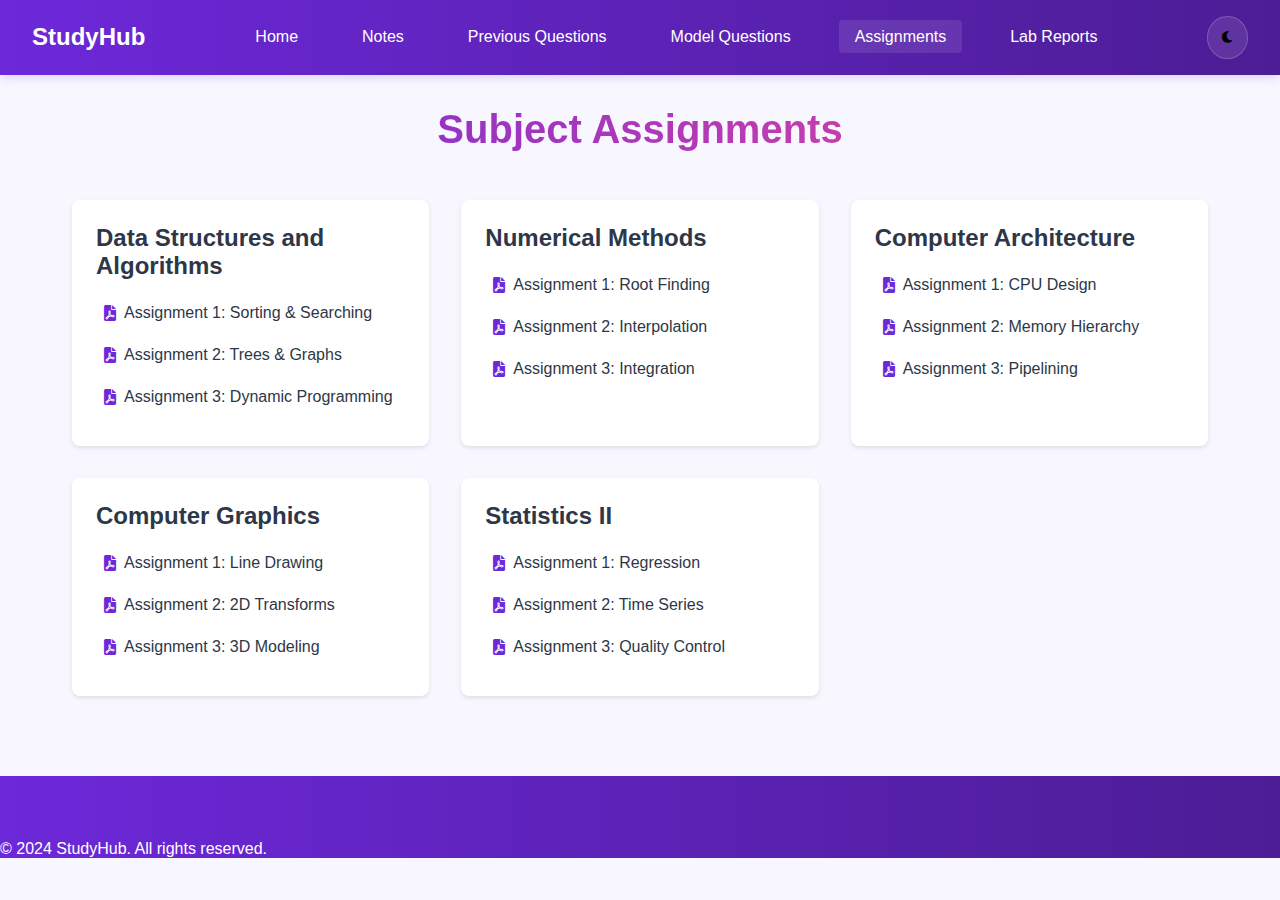
==== assignments.html @ 10376897 "initial commit" ====
<!DOCTYPE html>
<html lang="en">
<head>
    <meta charset="UTF-8">
    <meta name="viewport" content="width=device-width, initial-scale=1.0">
    <title>Assignments - StudyHub</title>
    <link rel="stylesheet" href="styles/style.css">
    <link rel="stylesheet" href="https://cdnjs.cloudflare.com/ajax/libs/font-awesome/6.0.0/css/all.min.css">
</head>
<body>
    <nav class="navbar">
        <div class="nav-brand">StudyHub</div>
        <ul class="nav-links">
            <li><a href="index.html">Home</a></li>
            <li><a href="notes.html">Notes</a></li>
            <li><a href="previous-questions.html">Previous Questions</a></li>
            <li><a href="model-questions.html">Model Questions</a></li>
            <li><a href="assignments.html" class="active">Assignments</a></li>
            <li><a href="lab-reports.html">Lab Reports</a></li>
        </ul>
        <button id="theme-toggle" class="theme-toggle">
            <i class="fas fa-moon"></i>
        </button>
    </nav>

    <main class="container">
        <h1>Subject Assignments</h1>
        <div class="subject-grid">
            <div class="subject-card">
                <h2>Data Structures and Algorithms</h2>
                <ul class="topic-list">
                    <li><a href="assets/pdfs/dsa-assignment1.pdf"><i class="fas fa-file-pdf"></i> Assignment 1: Sorting & Searching</a></li>
                    <li><a href="assets/pdfs/dsa-assignment2.pdf"><i class="fas fa-file-pdf"></i> Assignment 2: Trees & Graphs</a></li>
                    <li><a href="assets/pdfs/dsa-assignment3.pdf"><i class="fas fa-file-pdf"></i> Assignment 3: Dynamic Programming</a></li>
                </ul>
            </div>
            <div class="subject-card">
                <h2>Numerical Methods</h2>
                <ul class="topic-list">
                    <li><a href="assets/pdfs/nm-assignment1.pdf"><i class="fas fa-file-pdf"></i> Assignment 1: Root Finding</a></li>
                    <li><a href="assets/pdfs/nm-assignment2.pdf"><i class="fas fa-file-pdf"></i> Assignment 2: Interpolation</a></li>
                    <li><a href="assets/pdfs/nm-assignment3.pdf"><i class="fas fa-file-pdf"></i> Assignment 3: Integration</a></li>
                </ul>
            </div>
            <div class="subject-card">
                <h2>Computer Architecture</h2>
                <ul class="topic-list">
                    <li><a href="assets/pdfs/ca-assignment1.pdf"><i class="fas fa-file-pdf"></i> Assignment 1: CPU Design</a></li>
                    <li><a href="assets/pdfs/ca-assignment2.pdf"><i class="fas fa-file-pdf"></i> Assignment 2: Memory Hierarchy</a></li>
                    <li><a href="assets/pdfs/ca-assignment3.pdf"><i class="fas fa-file-pdf"></i> Assignment 3: Pipelining</a></li>
                </ul>
            </div>
            <div class="subject-card">
                <h2>Computer Graphics</h2>
                <ul class="topic-list">
                    <li><a href="assets/pdfs/cg-assignment1.pdf"><i class="fas fa-file-pdf"></i> Assignment 1: Line Drawing</a></li>
                    <li><a href="assets/pdfs/cg-assignment2.pdf"><i class="fas fa-file-pdf"></i> Assignment 2: 2D Transforms</a></li>
                    <li><a href="assets/pdfs/cg-assignment3.pdf"><i class="fas fa-file-pdf"></i> Assignment 3: 3D Modeling</a></li>
                </ul>
            </div>
            <div class="subject-card">
                <h2>Statistics II</h2>
                <ul class="topic-list">
                    <li><a href="assets/pdfs/stat2-assignment1.pdf"><i class="fas fa-file-pdf"></i> Assignment 1: Regression</a></li>
                    <li><a href="assets/pdfs/stat2-assignment2.pdf"><i class="fas fa-file-pdf"></i> Assignment 2: Time Series</a></li>
                    <li><a href="assets/pdfs/stat2-assignment3.pdf"><i class="fas fa-file-pdf"></i> Assignment 3: Quality Control</a></li>
                </ul>
            </div>
        </div>
    </main>

    <footer>
        <p>&copy; 2024 StudyHub. All rights reserved.</p>
    </footer>

    <script src="scripts/main.js"></script>
</body>
</html>
---- styles/style.css ----
:root {
    --primary-color: #6D28D9;      /* Rich purple */
    --secondary-color: #4C1D95;    /* Darker purple */
    --accent-color: #EC4899;       /* Pink accent */
    --background-color: #F8F7FF;   /* Very light purple-white */
    --text-color: #2D3748;         /* Dark gray with slight purple */
    --card-background: #FFFFFF;    /* Pure white */
    --hover-color: #EDE9FE;       /* Light purple hover */
    --border-color: rgba(109, 40, 217, 0.1);  /* Transparent purple */
}

[data-theme="dark"] {
    --background-color: #1A1625;    /* Dark purple background */
    --text-color: #E9E8FF;         /* Light purple text */
    --card-background: #2D2A3F;    /* Dark purple cards */
    --hover-color: #4C1D95;        /* Deep purple hover */
    --border-color: rgba(237, 233, 254, 0.1);  /* Light border */
}

* {
    margin: 0;
    padding: 0;
    box-sizing: border-box;
}

body {
    font-family: 'Segoe UI', Tahoma, Geneva, Verdana, sans-serif;
    background-color: var(--background-color);
    color: var(--text-color);
    transition: background-color 0.3s, color 0.3s;
}

.navbar {
    background-color: var(--primary-color);
    background-image: linear-gradient(to right, var(--primary-color), var(--secondary-color));
    box-shadow: 0 2px 10px rgba(109, 40, 217, 0.2);
    padding: 1rem 2rem;
    display: flex;
    justify-content: space-between;
    align-items: center;
    color: white;
}

.nav-brand {
    font-size: 1.5rem;
    font-weight: bold;
}

.nav-links {
    display: flex;
    list-style: none;
    gap: 2rem;
}

.nav-links a {
    color: white;
    text-decoration: none;
    padding: 0.5rem 1rem;
    border-radius: 0.25rem;
    transition: background-color 0.3s;
    position: relative;
    overflow: hidden;
}

.nav-links a:hover,
.nav-links a.active {
    background-color: rgba(255, 255, 255, 0.1);
}

.nav-links a::after {
    content: '';
    position: absolute;
    bottom: 0;
    left: 0;
    width: 0;
    height: 2px;
    background-color: white;
    transition: width 0.3s ease;
}

.nav-links a:hover::after {
    width: 100%;
}

.theme-toggle {
    background: rgba(255, 255, 255, 0.1);
    padding: 0.8rem;
    border-radius: 50%;
    border: 1px solid rgba(255, 255, 255, 0.2);
    cursor: pointer;
    transition: all 0.3s ease;
}

.theme-toggle:hover {
    background: rgba(255, 255, 255, 0.2);
    transform: rotate(180deg);
}

.container {
    max-width: 1200px;
    margin: 2rem auto;
    padding: 0 1rem;
}

h1 {
    text-align: center;
    margin-bottom: 2rem;
    color: var(--primary-color);
    font-size: 2.5rem;
    font-weight: 700;
    background: linear-gradient(to right, var(--primary-color), var(--accent-color));
    -webkit-background-clip: text;
    -webkit-text-fill-color: transparent;
}

.categories-grid {
    display: grid;
    grid-template-columns: repeat(auto-fit, minmax(280px, 1fr));
    gap: 1.5rem;
    padding: 1rem;
}

.category-card {
    background-color: var(--card-background);
    padding: 2rem;
    border-radius: 1rem;
    border: 1px solid var(--border-color);
    box-shadow: 0 4px 6px rgba(109, 40, 217, 0.05);
    text-align: center;
    text-decoration: none;
    color: var(--text-color);
    transition: all 0.3s ease;
}

.category-card:hover {
    transform: translateY(-5px);
    background-color: var(--hover-color);
    box-shadow: 0 8px 15px rgba(109, 40, 217, 0.1);
    border-color: var(--primary-color);
}

.category-card i {
    font-size: 2rem;
    color: var(--accent-color);
    margin-bottom: 1rem;
}

.category-card h2 {
    margin-bottom: 0.5rem;
}

footer {
    background: linear-gradient(to right, var(--primary-color), var(--secondary-color));
    color: white;
    padding: 4rem 0 0 0;
    margin-top: 4rem;
}

.footer-content {
    max-width: 1200px;
    margin: 0 auto;
    padding: 0 2rem;
}

.footer-main {
    display: grid;
    grid-template-columns: 1fr 2fr;
    gap: 4rem;
    margin-bottom: 3rem;
}

.footer-brand h2 {
    font-size: 2rem;
    margin-bottom: 1rem;
    background: linear-gradient(to right, #fff, rgba(255, 255, 255, 0.8));
    -webkit-background-clip: text;
    -webkit-text-fill-color: transparent;
}

.footer-brand p {
    color: rgba(255, 255, 255, 0.8);
    line-height: 1.6;
}

.footer-links {
    display: grid;
    grid-template-columns: repeat(3, 1fr);
    gap: 2rem;
}

.footer-section h3 {
    color: white;
    margin-bottom: 1rem;
    font-size: 1.2rem;
    position: relative;
    padding-bottom: 0.5rem;
}

.footer-section h3::after {
    content: '';
    position: absolute;
    left: 0;
    bottom: 0;
    width: 30px;
    height: 2px;
    background: var(--accent-color);
}

.footer-section ul {
    list-style: none;
    padding: 0;
}

.footer-section ul li {
    margin-bottom: 0.5rem;
}

.footer-section a {
    color: rgba(255, 255, 255, 0.8);
    text-decoration: none;
    transition: color 0.3s ease;
    display: flex;
    align-items: center;
    gap: 0.5rem;
    position: relative;
}

.footer-section a:hover {
    color: white;
}

/* Remove underline from Quick Links icons */
.footer-section a::after {
    display: none;
}

.contact-info li {
    display: flex;
    align-items: center;
    gap: 0.5rem;
    color: rgba(255, 255, 255, 0.8);
    padding: 0.5rem 0;
}

.footer-bottom {
    border-top: 1px solid rgba(255, 255, 255, 0.1);
    padding: 2rem 0;
    text-align: center;
}

.social-links {
    display: flex;
    justify-content: center;
    gap: 2rem;
    margin-bottom: 1rem;
}

.social-links a {
    color: rgba(255, 255, 255, 0.8);
    font-size: 1.5rem;
    transition: all 0.3s ease;
    width: 40px;
    height: 40px;
    display: flex;
    align-items: center;
    justify-content: center;
    border-radius: 50%;
    background: rgba(255, 255, 255, 0.1);
    text-decoration: none;
}

.social-links a:hover {
    color: white;
    background: var(--accent-color);
    transform: translateY(-3px);
}

.copyright {
    color: rgba(255, 255, 255, 0.8);
    font-size: 0.9rem;
}

@media (max-width: 768px) {
    .footer-main {
        grid-template-columns: 1fr;
        gap: 2rem;
    }

    .footer-links {
        grid-template-columns: 1fr;
        text-align: center;
    }

    .footer-section h3::after {
        left: 50%;
        transform: translateX(-50%);
    }

    .footer-content {
        padding: 0 1rem;
    }

    .social-links {
        justify-content: center;
    }

    .footer-section a {
        justify-content: center;
    }

    .contact-info li {
        justify-content: center;
    }
}

.subject-grid, .year-sections {
    display: grid;
    grid-template-columns: repeat(auto-fit, minmax(300px, 1fr));
    gap: 2rem;
    padding: 1rem;
}

.subject-card, .year-card {
    background-color: var(--card-background);
    padding: 1.5rem;
    border-radius: 0.5rem;
    box-shadow: 0 2px 4px rgba(0, 0, 0, 0.1);
}

.topic-list, .paper-list {
    list-style: none;
    padding: 0;
    margin-top: 1rem;
}

.topic-list li, .paper-list li {
    margin-bottom: 0.5rem;
}

.topic-list a, .paper-list a {
    color: var(--text-color);
    text-decoration: none;
    display: flex;
    align-items: center;
    padding: 0.5rem;
    border-radius: 0.25rem;
    transition: background-color 0.3s;
}

.topic-list a:hover, .paper-list a:hover {
    background-color: var(--hover-color);
}

.topic-list i, .paper-list i {
    margin-right: 0.5rem;
    color: var(--primary-color);
}

.semester-papers h3 {
    margin: 1rem 0 0.5rem 0;
    color: var(--primary-color);
}

@media (max-width: 768px) {
    .subject-grid, .year-sections {
        grid-template-columns: 1fr;
    }
}

/* Hero Section Styles */
.hero-section {
    text-align: center;
    padding: 3rem 1rem;
    margin-bottom: 3rem;
    background: linear-gradient(135deg, rgba(109, 40, 217, 0.1), rgba(236, 72, 153, 0.1));
    border-radius: 1rem;
}

.hero-subtitle {
    font-size: 1.2rem;
    color: var(--text-color);
    margin-bottom: 2rem;
    opacity: 0.8;
}

.search-box {
    max-width: 600px;
    margin: 0 auto;
    position: relative;
}

.search-box input {
    width: 100%;
    padding: 1rem 1rem 1rem 3rem;
    border: 2px solid var(--border-color);
    border-radius: 2rem;
    font-size: 1rem;
    transition: all 0.3s ease;
    background-color: var(--card-background);
}

.search-box input:focus {
    outline: none;
    border-color: var(--primary-color);
    box-shadow: 0 0 0 3px rgba(109, 40, 217, 0.1);
}

.search-box i {
    position: absolute;
    left: 1rem;
    top: 50%;
    transform: translateY(-50%);
    color: var(--primary-color);
}

/* Card Badge */
.card-badge {
    display: inline-block;
    padding: 0.25rem 0.75rem;
    background-color: var(--accent-color);
    color: white;
    border-radius: 1rem;
    font-size: 0.8rem;
    margin-top: 1rem;
}

/* Quick Stats */
.quick-stats {
    display: grid;
    grid-template-columns: repeat(auto-fit, minmax(200px, 1fr));
    gap: 2rem;
    margin: 4rem 0;
    text-align: center;
}

.stat-card {
    padding: 2rem;
    background: var(--card-background);
    border-radius: 1rem;
    border: 1px solid var(--border-color);
    transition: transform 0.3s ease;
}

.stat-card:hover {
    transform: translateY(-5px);
}

.stat-card i {
    font-size: 2rem;
    color: var(--accent-color);
    margin-bottom: 1rem;
}

.stat-card h3 {
    font-size: 2rem;
    color: var(--primary-color);
    margin-bottom: 0.5rem;
}

/* Search Results Styles */
.search-results {
    position: absolute;
    top: 100%;
    left: 0;
    right: 0;
    background: var(--card-background);
    border-radius: 1rem;
    box-shadow: 0 4px 6px rgba(0, 0, 0, 0.1);
    margin-top: 0.5rem;
    max-height: 400px;
    overflow-y: auto;
    display: none;
    z-index: 1000;
}

.search-result-item {
    display: block;
    padding: 1rem;
    border-bottom: 1px solid var(--border-color);
    color: var(--text-color);
    text-decoration: none;
    transition: background-color 0.3s;
}

.search-result-item:hover {
    background-color: var(--hover-color);
}

.search-result-item:last-child {
    border-bottom: none;
}

.result-title {
    font-weight: 600;
    margin-bottom: 0.25rem;
}

.result-meta {
    font-size: 0.875rem;
    color: var(--text-color);
    opacity: 0.8;
}

.result-subject {
    color: var(--primary-color);
    margin-right: 1rem;
}

.result-category {
    background: var(--accent-color);
    color: white;
    padding: 0.125rem 0.5rem;
    border-radius: 1rem;
    font-size: 0.75rem;
}

.no-results {
    padding: 1rem;
    text-align: center;
    color: var(--text-color);
    opacity: 0.7;
}

/* Base responsive styles */
html {
    font-size: 16px;
}

@media (max-width: 1200px) {
    html {
        font-size: 15px;
    }
}

@media (max-width: 992px) {
    html {
        font-size: 14px;
    }
}

/* Hide menu toggle in desktop view */
.menu-toggle {
    display: none;
}

/* Navbar responsive styles */
@media (max-width: 768px) {
    .navbar {
        padding: 1rem;
        position: relative;
    }

    .nav-links {
        position: fixed;
        top: 0;
        left: -100%;
        height: 100vh;
        width: 80%;
        max-width: 300px;
        background: linear-gradient(135deg, var(--primary-color), var(--secondary-color));
        flex-direction: column;
        padding: 4rem 2rem 2rem;
        transition: left 0.3s ease;
        z-index: 1000;
        box-shadow: 4px 0 15px rgba(0, 0, 0, 0.1);
    }

    .nav-links.active {
        left: 0;
    }

    .nav-links li {
        opacity: 0;
        transform: translateX(-20px);
        transition: all 0.3s ease;
    }

    .nav-links.active li {
        opacity: 1;
        transform: translateX(0);
    }

    /* Add delay for each menu item */
    .nav-links li:nth-child(1) { transition-delay: 0.1s; }
    .nav-links li:nth-child(2) { transition-delay: 0.2s; }
    .nav-links li:nth-child(3) { transition-delay: 0.3s; }
    .nav-links li:nth-child(4) { transition-delay: 0.4s; }
    .nav-links li:nth-child(5) { transition-delay: 0.5s; }
    .nav-links li:nth-child(6) { transition-delay: 0.6s; }

    .nav-links a {
        padding: 1rem;
        width: 100%;
        display: flex;
        align-items: center;
        gap: 1rem;
        border-radius: 0.5rem;
    }

    /* Add icons for mobile menu */
    .nav-links a::before {
        font-family: "Font Awesome 5 Free";
        font-weight: 900;
        font-size: 1.2rem;
    }

    .nav-links li:nth-child(1) a::before { content: "\f015"; }  /* home */
    .nav-links li:nth-child(2) a::before { content: "\f02d"; }  /* book */
    .nav-links li:nth-child(3) a::before { content: "\f059"; }  /* question */
    .nav-links li:nth-child(4) a::before { content: "\f15c"; }  /* file */
    .nav-links li:nth-child(5) a::before { content: "\f0ae"; }  /* tasks */
    .nav-links li:nth-child(6) a::before { content: "\f0c3"; }  /* flask */

    /* Add hamburger menu */
    .menu-toggle {
        display: flex;
        align-items: center;
        justify-content: center;
        width: 40px;
        height: 40px;
        background: transparent;
        border: none;
        border-radius: 0.5rem;
        cursor: pointer;
        z-index: 1001;
        transition: all 0.3s ease;
        padding: 0;
        outline: none;
    }

    /* Overlay for mobile menu */
    .menu-overlay {
        display: none;
        position: fixed;
        top: 0;
        left: 0;
        width: 100%;
        height: 100%;
        background: rgba(0, 0, 0, 0.7);
        backdrop-filter: blur(4px);
        z-index: 999;
        opacity: 0;
        transition: opacity 0.3s ease;
    }

    .menu-overlay.active {
        display: block;
        opacity: 1;
    }

    /* Container for right-side navbar items */
    .nav-right {
        display: flex;
        align-items: center;
        gap: 0.5rem;
    }

    .hamburger {
        width: 24px;
        height: 20px;
        position: relative;
        display: flex;
        flex-direction: column;
        justify-content: space-between;
    }

    .hamburger .line {
        width: 100%;
        height: 2px;
        background-color: white;
        border-radius: 4px;
        transition: all 0.3s ease-in-out;
    }

    /* Animation for active state */
    .menu-toggle.active .line:nth-child(1) {
        transform: translateY(9px) rotate(45deg);
    }

    .menu-toggle.active .line:nth-child(2) {
        opacity: 0;
    }

    .menu-toggle.active .line:nth-child(3) {
        transform: translateY(-9px) rotate(-45deg);
    }

    .menu-toggle:hover .line {
        background-color: var(--accent-color);
    }
}

/* Hero section responsive */
@media (max-width: 576px) {
    .hero-section {
        padding: 2rem 1rem;
    }

    .hero-section h1 {
        font-size: 2rem;
    }

    .hero-subtitle {
        font-size: 1rem;
    }

    .search-box {
        width: 100%;
    }
}

/* Cards responsive */
@media (max-width: 576px) {
    .categories-grid {
        grid-template-columns: 1fr;
    }

    .category-card {
        padding: 1.5rem;
    }
}

/* Subject grid responsive */
@media (max-width: 992px) {
    .subject-grid {
        grid-template-columns: repeat(2, 1fr);
    }
}

@media (max-width: 576px) {
    .subject-grid {
        grid-template-columns: 1fr;
    }
}
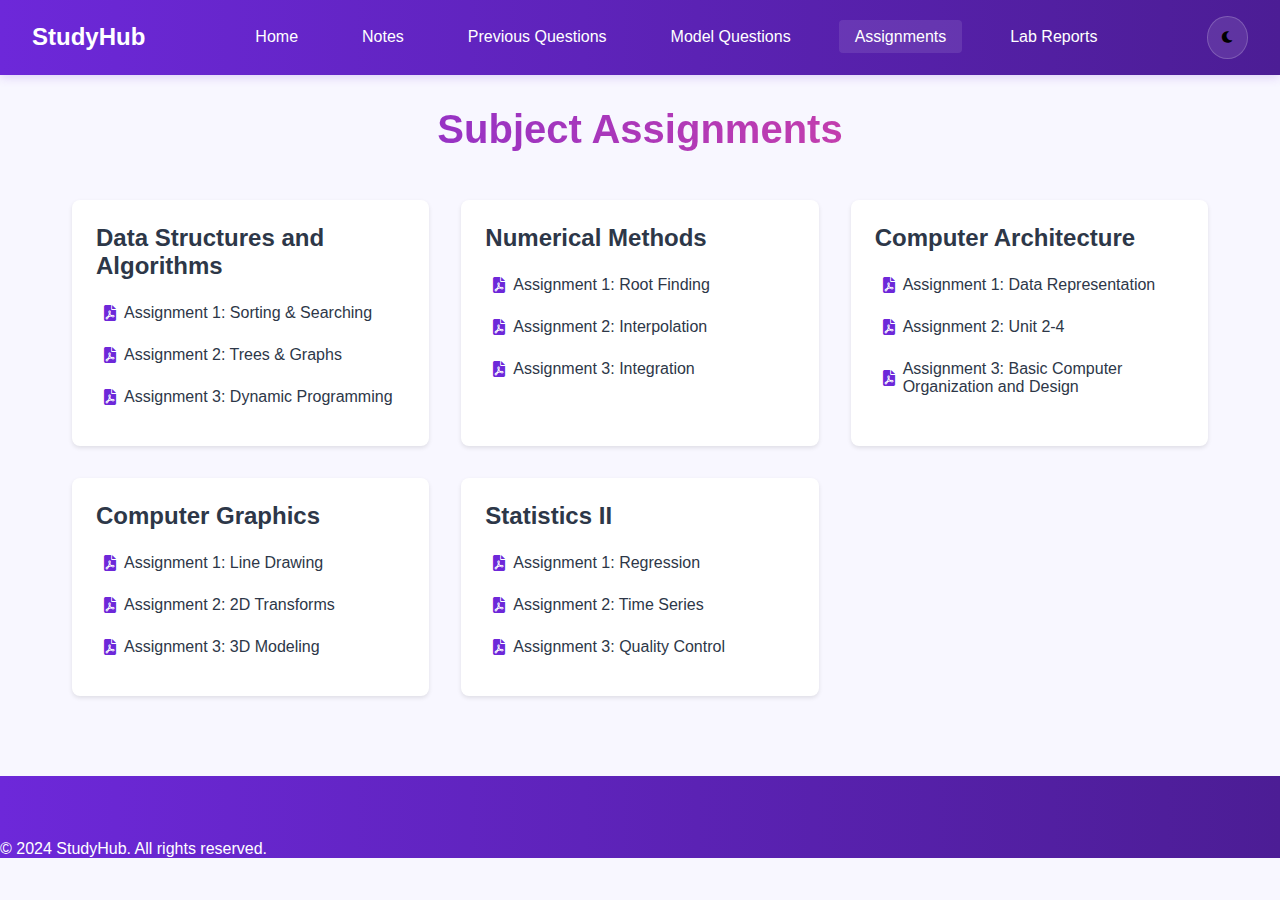
==== commit a2d326e1: "updated" ====
--- a/assignments.html
+++ b/assignments.html
@@ -45,9 +45,9 @@
             <div class="subject-card">
                 <h2>Computer Architecture</h2>
                 <ul class="topic-list">
-                    <li><a href="assets/pdfs/ca-assignment1.pdf"><i class="fas fa-file-pdf"></i> Assignment 1: CPU Design</a></li>
-                    <li><a href="assets/pdfs/ca-assignment2.pdf"><i class="fas fa-file-pdf"></i> Assignment 2: Memory Hierarchy</a></li>
-                    <li><a href="assets/pdfs/ca-assignment3.pdf"><i class="fas fa-file-pdf"></i> Assignment 3: Pipelining</a></li>
+                    <li><a href="./assignments/CA Assignments/CA Assignment-1.pdf"><i class="fas fa-file-pdf"></i> Assignment 1: Data Representation</a></li>
+                    <li><a href="./assignments/CA Assignments/CA Assignment-2.pdf"><i class="fas fa-file-pdf"></i> Assignment 2: Unit 2-4</a></li>
+                    <li><a href="assets/pdfs/ca-assignment3.pdf"><i class="fas fa-file-pdf"></i> Assignment 3: Basic Computer Organization and Design</a></li>
                 </ul>
             </div>
             <div class="subject-card">
